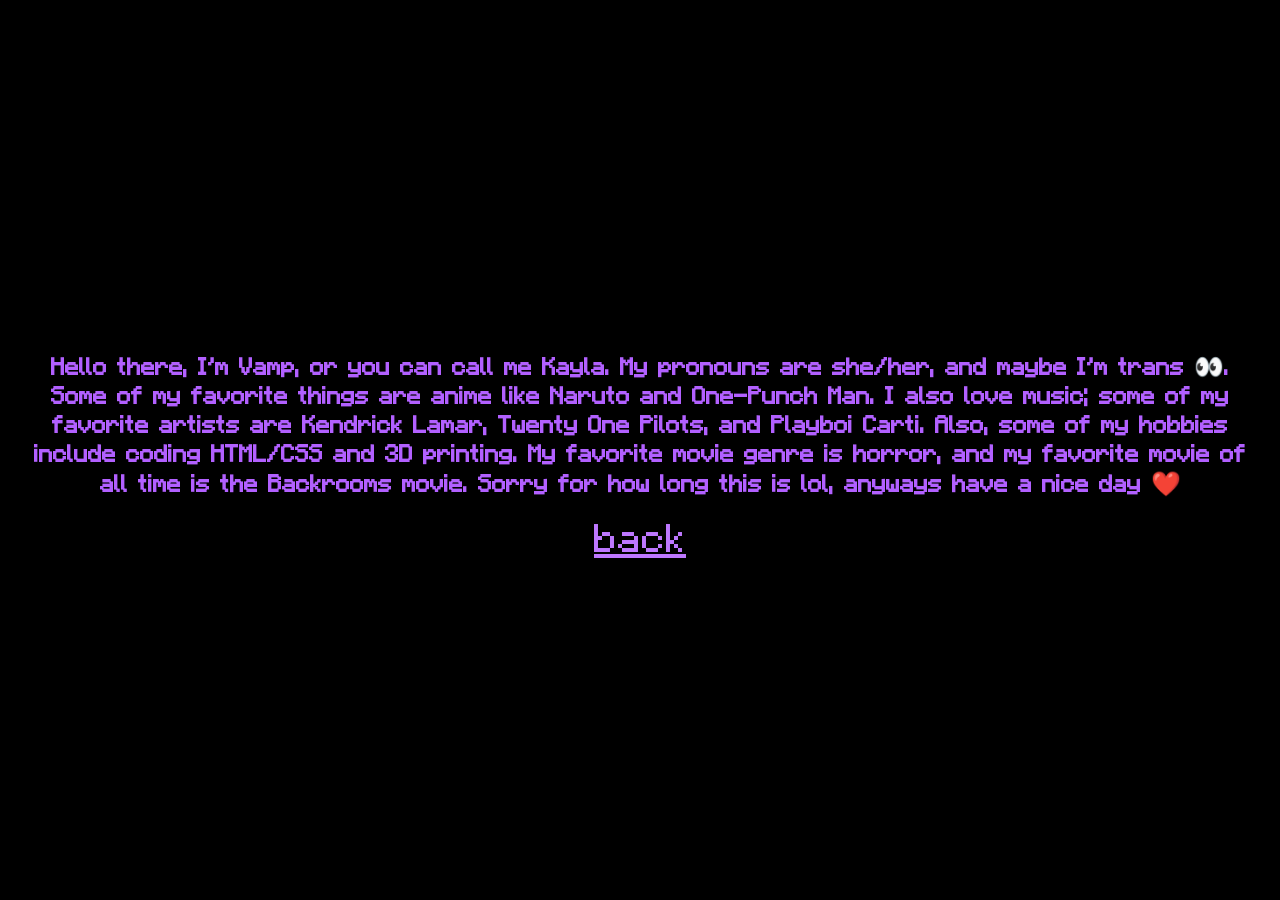
==== AboutMe.html @ f54da0ac "Add files via upload" ====
<!DOCTYPE html>
<html lang="en">
<head>
    <meta charset="UTF-8">
    <meta name="viewport" content="width=device-width, initial-scale=1.0">
    <title>Document</title>
    <link rel="stylesheet" href="styles.css">
</head>
<body class="my-text">
<div class="center">
    <h1 style="padding-left: 20px; padding-right: 20px; font-size: 24px; " >Hello there, I'm Vamp, or you can call me Kayla. My pronouns are she/her, and maybe I'm trans 👀. Some of my favorite things are anime like Naruto and One-Punch Man. I also love music; some of my favorite artists are Kendrick Lamar, Twenty One Pilots, and Playboi Carti. Also, some of my hobbies include coding HTML/CSS and 3D printing. My favorite movie genre is horror, and my favorite movie of all time is the Backrooms movie. Sorry for how long this is lol, anyways have a nice day ❤️</h1>
    <a href="index.html">back</a>
</div>

</body>
</html>
---- styles.css ----
body {
    background-color: black;
    margin: 0px;
}

@font-face {
  font-family: 'MinecraftRegular-Bmg3';
  src: url('MinecraftRegular-Bmg3.otf') format('opentype');
  font-style: normal;
}

.my-text {
  font-family: 'MinecraftRegular-Bmg3', sans-serif;
  color: rgb(178, 96, 255);
  text-align: center;
}

a {
      color: rgb(190, 120, 255);
      font-size: 40px;
      
}

.center {
    width: 100%;
    height: 100vh;
    display: flex;
    flex-direction: column;
    align-items: center;
    justify-content: center;
}
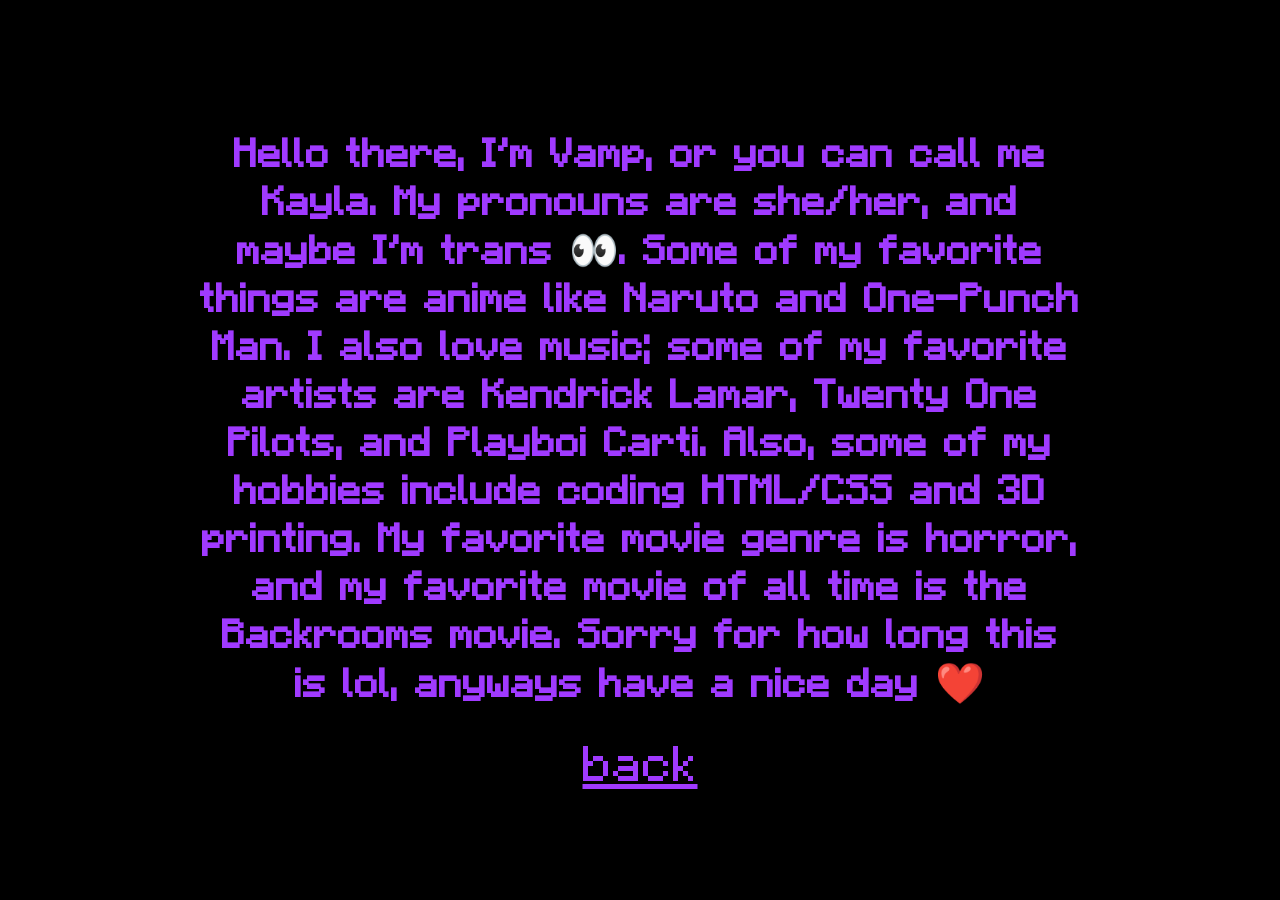
==== commit f4872eb7: "Update AboutMe.html" ====
--- a/AboutMe.html
+++ b/AboutMe.html
@@ -8,9 +8,9 @@
 </head>
 <body class="my-text">
 <div class="center">
-    <h1 style="padding-left: 20px; padding-right: 20px; font-size: 24px; " >Hello there, I'm Vamp, or you can call me Kayla. My pronouns are she/her, and maybe I'm trans 👀. Some of my favorite things are anime like Naruto and One-Punch Man. I also love music; some of my favorite artists are Kendrick Lamar, Twenty One Pilots, and Playboi Carti. Also, some of my hobbies include coding HTML/CSS and 3D printing. My favorite movie genre is horror, and my favorite movie of all time is the Backrooms movie. Sorry for how long this is lol, anyways have a nice day ❤️</h1>
-    <a href="index.html">back</a>
+    <h1 class="AboutMe">Hello there, I'm Vamp, or you can call me Kayla. My pronouns are she/her, and maybe I'm trans 👀. Some of my favorite things are anime like Naruto and One-Punch Man. I also love music; some of my favorite artists are Kendrick Lamar, Twenty One Pilots, and Playboi Carti. Also, some of my hobbies include coding HTML/CSS and 3D printing. My favorite movie genre is horror, and my favorite movie of all time is the Backrooms movie. Sorry for how long this is lol, anyways have a nice day ❤️</h1>
+    <a class="back" href="index.html">back</a>
 </div>
 
 </body>
-</html>+</html>
--- a/styles.css
+++ b/styles.css
@@ -11,14 +11,23 @@
 
 .my-text {
   font-family: 'MinecraftRegular-Bmg3', sans-serif;
-  color: rgb(178, 96, 255);
   text-align: center;
 }
 
 a {
-      color: rgb(190, 120, 255);
+      color: rgb(160, 58, 255);
       font-size: 40px;
+      transition: 0.2s ease;
       
+}
+
+a:hover {
+      font-size: 50px;
+      color: rgb(176, 93, 255);
+}
+
+h1 {
+    color: rgb(160, 58, 255);
 }
 
 .center {
@@ -29,3 +38,44 @@
     align-items: center;
     justify-content: center;
 }
+
+
+.CS::after {
+  content:"More coming soon.";
+  margin-top: 30px;
+  font-size: 20px;
+  animation: CS-text infinite 3s;
+}
+
+.AboutMe {
+  padding-left: 20px;
+  padding-right: 20px;
+  font-size: 24px; 
+}
+
+@keyframes CS-text {
+  0% {content:"More coming soon.";}
+  50% {top: 0px; color: rgb(232, 207, 255); content:"More coming soon..";}
+  100% {content:"More coming soon...";}
+}
+
+@media (min-width: 756px) {
+a {
+      color: rgb(160, 58, 255);
+      font-size: 50px;
+      transition: 0.2s ease;
+      
+}
+
+a:hover {
+      font-size: 60px;
+      color: rgb(176, 93, 255);
+}
+
+.AboutMe {
+  padding-left: 200px;
+  padding-right: 200px;
+  font-size: 40px; 
+}
+
+}
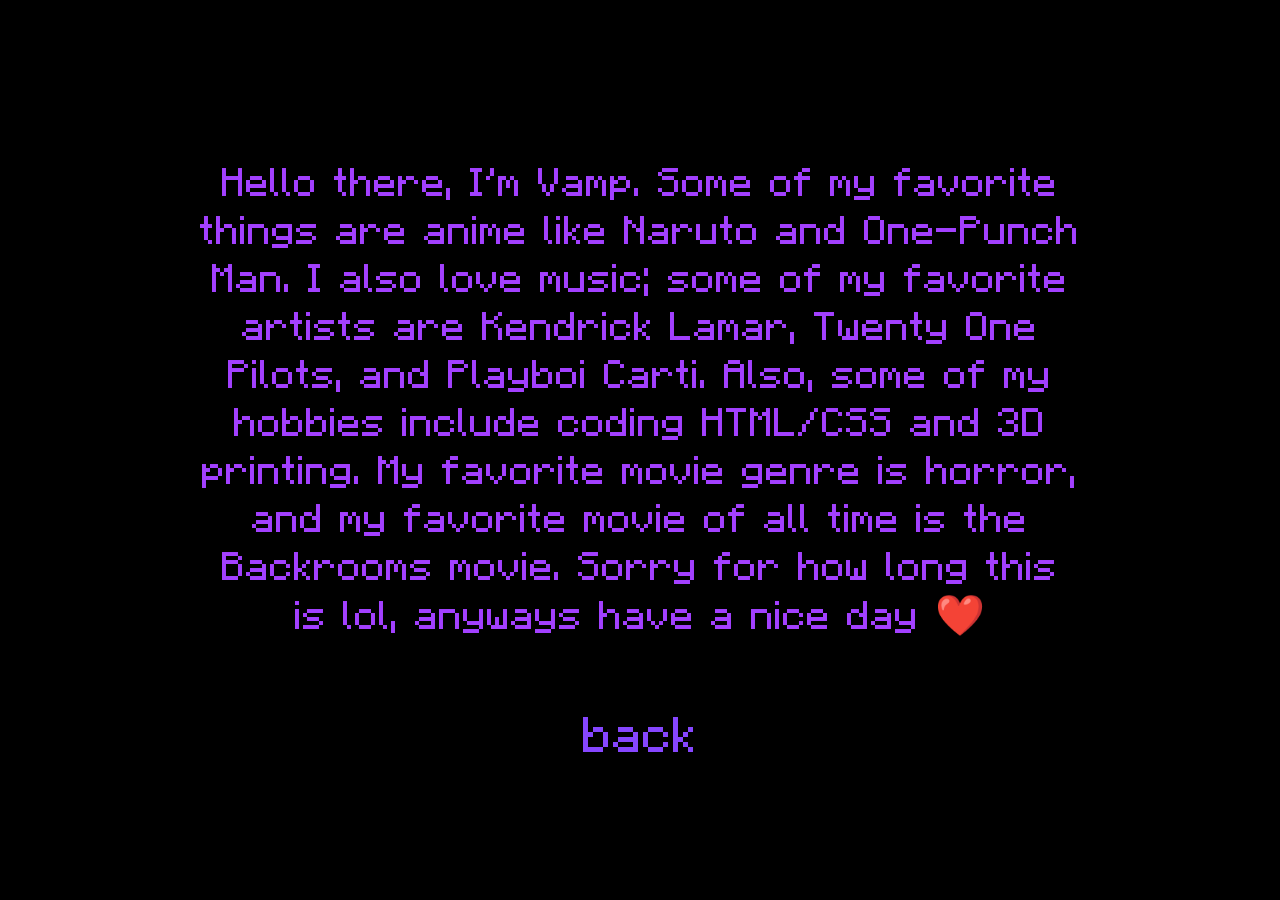
==== commit b8311922: "Update AboutMe.html" ====
--- a/AboutMe.html
+++ b/AboutMe.html
@@ -8,8 +8,8 @@
 </head>
 <body class="my-text">
 <div class="center">
-    <h1 class="AboutMe">Hello there, I'm Vamp, or you can call me Kayla. My pronouns are she/her, and maybe I'm trans 👀. Some of my favorite things are anime like Naruto and One-Punch Man. I also love music; some of my favorite artists are Kendrick Lamar, Twenty One Pilots, and Playboi Carti. Also, some of my hobbies include coding HTML/CSS and 3D printing. My favorite movie genre is horror, and my favorite movie of all time is the Backrooms movie. Sorry for how long this is lol, anyways have a nice day ❤️</h1>
-    <a class="back" href="index.html">back</a>
+    <h1 class="AboutMe">Hello there, I'm Vamp. Some of my favorite things are anime like Naruto and One-Punch Man. I also love music; some of my favorite artists are Kendrick Lamar, Twenty One Pilots, and Playboi Carti. Also, some of my hobbies include coding HTML/CSS and 3D printing. My favorite movie genre is horror, and my favorite movie of all time is the Backrooms movie. Sorry for how long this is lol, anyways have a nice day ❤️</h1>
+    <a class="back" href="index.html" style="margin-top: 30px;">back</a>
 </div>
 
 </body>
--- a/styles.css
+++ b/styles.css
@@ -7,6 +7,8 @@
   font-family: 'MinecraftRegular-Bmg3';
   src: url('MinecraftRegular-Bmg3.otf') format('opentype');
   font-style: normal;
+  font-weight: normal;
+  image-rendering: pixelated;
 }
 
 .my-text {
@@ -15,19 +17,32 @@
 }
 
 a {
-      color: rgb(160, 58, 255);
+      color: rgb(134, 70, 255);
+      text-decoration: none;
       font-size: 40px;
-      transition: 0.2s ease;
+      
       
 }
 
 a:hover {
-      font-size: 50px;
-      color: rgb(176, 93, 255);
+      font-size: 45px;
+      color: rgb(217, 170, 255);
+      text-decoration: none;
+
+}
+
+a:hover::after {
+  content: " <";
+}
+
+a:hover::before {
+  content: "> ";
 }
 
 h1 {
-    color: rgb(160, 58, 255);
+    color: rgb(163, 64, 255);
+    font-weight: normal;
+    image-rendering: pixelated;
 }
 
 .center {
@@ -37,14 +52,14 @@
     flex-direction: column;
     align-items: center;
     justify-content: center;
+    gap: 10px;
 }
 
 
 .CS::after {
   content:"More coming soon.";
-  margin-top: 30px;
   font-size: 20px;
-  animation: CS-text infinite 3s;
+  animation: CS-text infinite 2s;
 }
 
 .AboutMe {
@@ -55,21 +70,22 @@
 
 @keyframes CS-text {
   0% {content:"More coming soon.";}
-  50% {top: 0px; color: rgb(232, 207, 255); content:"More coming soon..";}
+  50% {top: 0px; color: rgb(230, 203, 255); content:"More coming soon..";}
   100% {content:"More coming soon...";}
 }
 
-@media (min-width: 756px) {
+@media (min-width: 900px) {
 a {
-      color: rgb(160, 58, 255);
+      color: rgb(134, 70, 255);
+      text-decoration: none;
       font-size: 50px;
-      transition: 0.2s ease;
       
 }
 
 a:hover {
-      font-size: 60px;
-      color: rgb(176, 93, 255);
+      font-size: 55px;
+      color: rgb(217, 170, 255);
+      text-decoration: none;
 }
 
 .AboutMe {
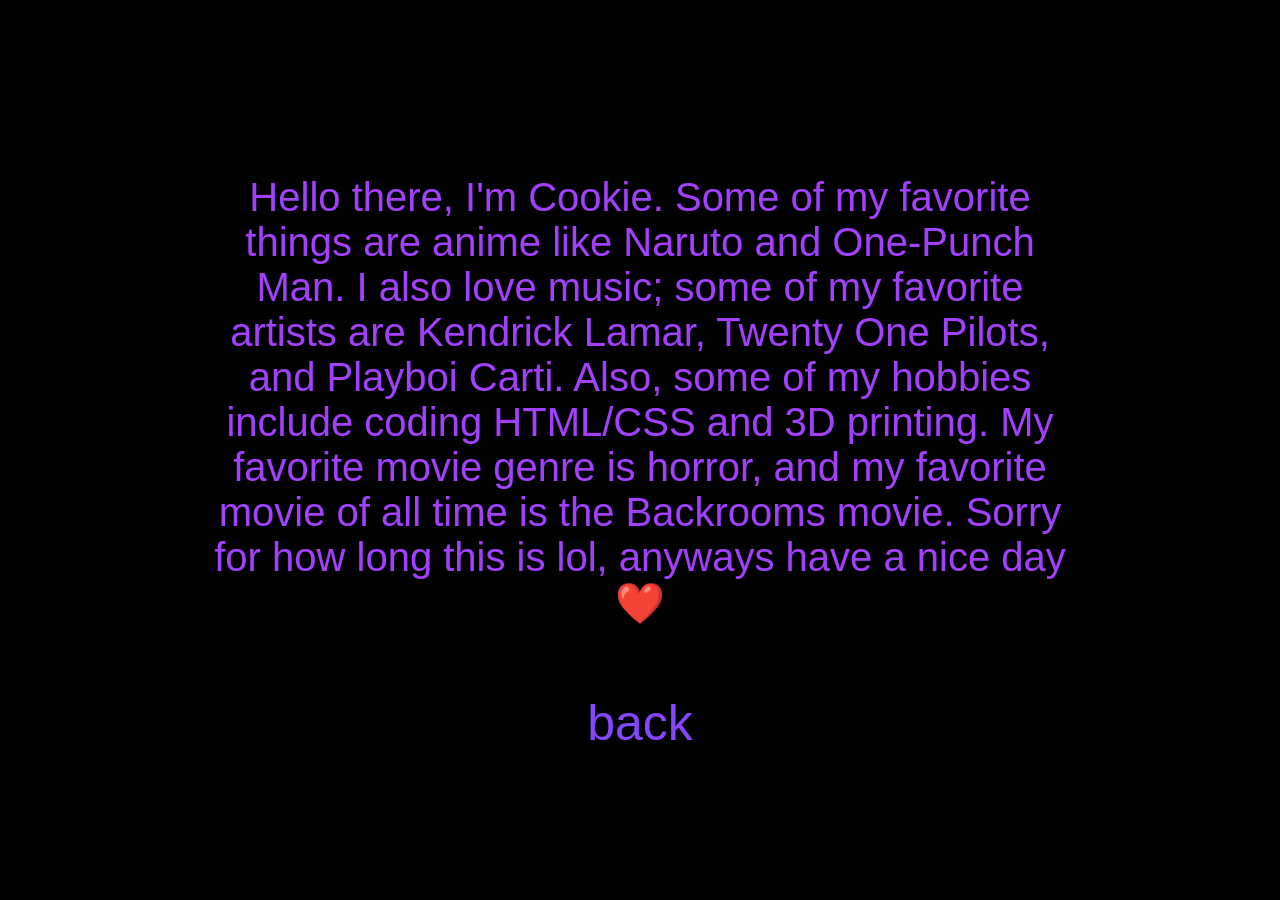
==== commit aaa8f6a4: "Add files via upload" ====
--- a/AboutMe.html
+++ b/AboutMe.html
@@ -3,14 +3,14 @@
 <head>
     <meta charset="UTF-8">
     <meta name="viewport" content="width=device-width, initial-scale=1.0">
-    <title>Document</title>
+    <title>About me</title>
     <link rel="stylesheet" href="styles.css">
 </head>
 <body class="my-text">
 <div class="center">
-    <h1 class="AboutMe">Hello there, I'm Vamp. Some of my favorite things are anime like Naruto and One-Punch Man. I also love music; some of my favorite artists are Kendrick Lamar, Twenty One Pilots, and Playboi Carti. Also, some of my hobbies include coding HTML/CSS and 3D printing. My favorite movie genre is horror, and my favorite movie of all time is the Backrooms movie. Sorry for how long this is lol, anyways have a nice day ❤️</h1>
+    <h1 class="AboutMe">Hello there, I'm Cookie. Some of my favorite things are anime like Naruto and One-Punch Man. I also love music; some of my favorite artists are Kendrick Lamar, Twenty One Pilots, and Playboi Carti. Also, some of my hobbies include coding HTML/CSS and 3D printing. My favorite movie genre is horror, and my favorite movie of all time is the Backrooms movie. Sorry for how long this is lol, anyways have a nice day ❤️</h1>
     <a class="back" href="index.html" style="margin-top: 30px;">back</a>
 </div>
 
 </body>
-</html>
+</html>
--- a/styles.css
+++ b/styles.css
@@ -95,3 +95,4 @@
 }
 
 }
+
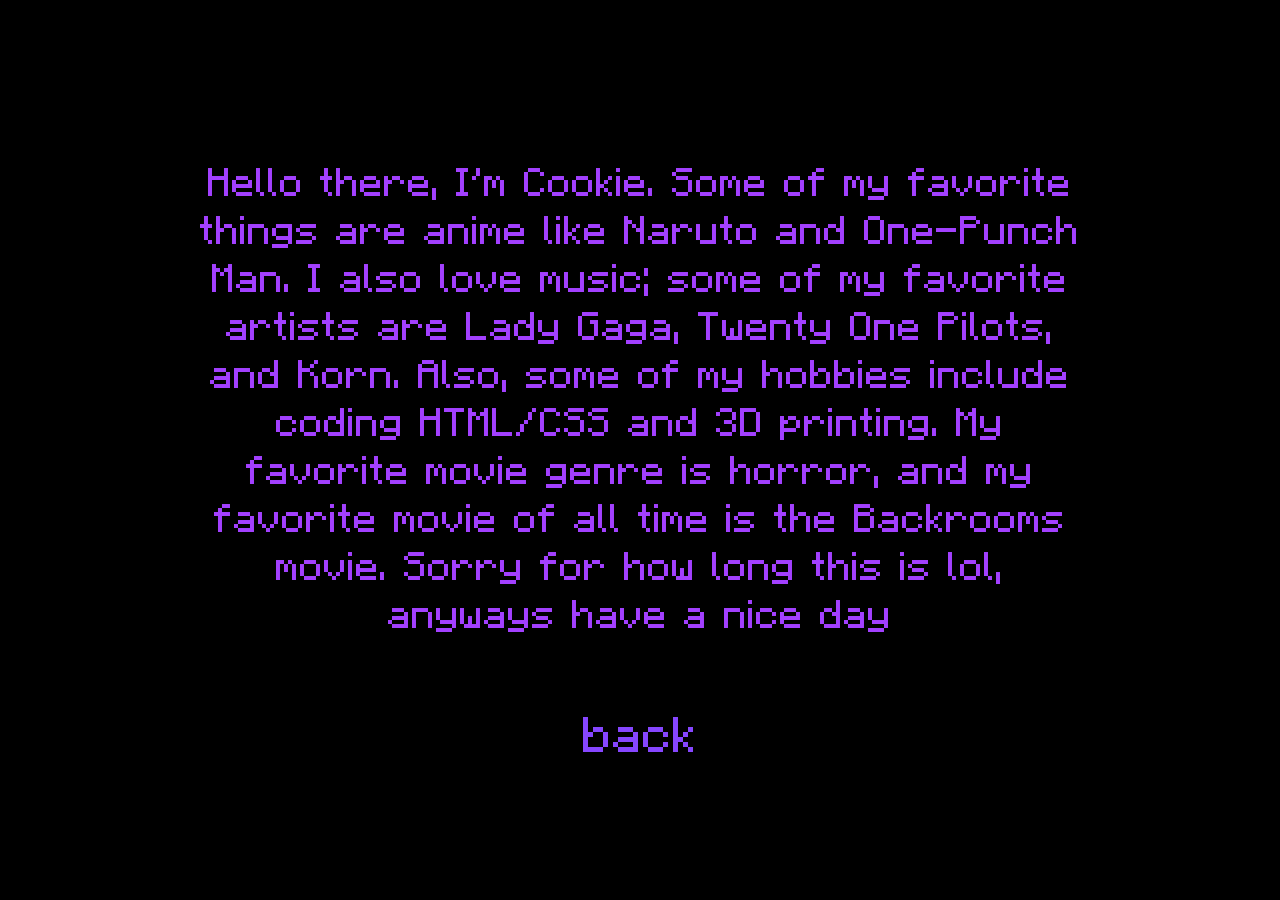
==== commit 600f14de: "Modify favorite artists in AboutMe.html Updated favorite music artists in AboutMe.html." ====
--- a/AboutMe.html
+++ b/AboutMe.html
@@ -8,9 +8,9 @@
 </head>
 <body class="my-text">
 <div class="center">
-    <h1 class="AboutMe">Hello there, I'm Cookie. Some of my favorite things are anime like Naruto and One-Punch Man. I also love music; some of my favorite artists are Kendrick Lamar, Twenty One Pilots, and Playboi Carti. Also, some of my hobbies include coding HTML/CSS and 3D printing. My favorite movie genre is horror, and my favorite movie of all time is the Backrooms movie. Sorry for how long this is lol, anyways have a nice day ❤️</h1>
+    <h1 class="AboutMe">Hello there, I'm Cookie. Some of my favorite things are anime like Naruto and One-Punch Man. I also love music; some of my favorite artists are Lady Gaga, Twenty One Pilots, and Korn. Also, some of my hobbies include coding HTML/CSS and 3D printing. My favorite movie genre is horror, and my favorite movie of all time is the Backrooms movie. Sorry for how long this is lol, anyways have a nice day</h1>
     <a class="back" href="index.html" style="margin-top: 30px;">back</a>
 </div>
 
 </body>
-</html>+</html>
